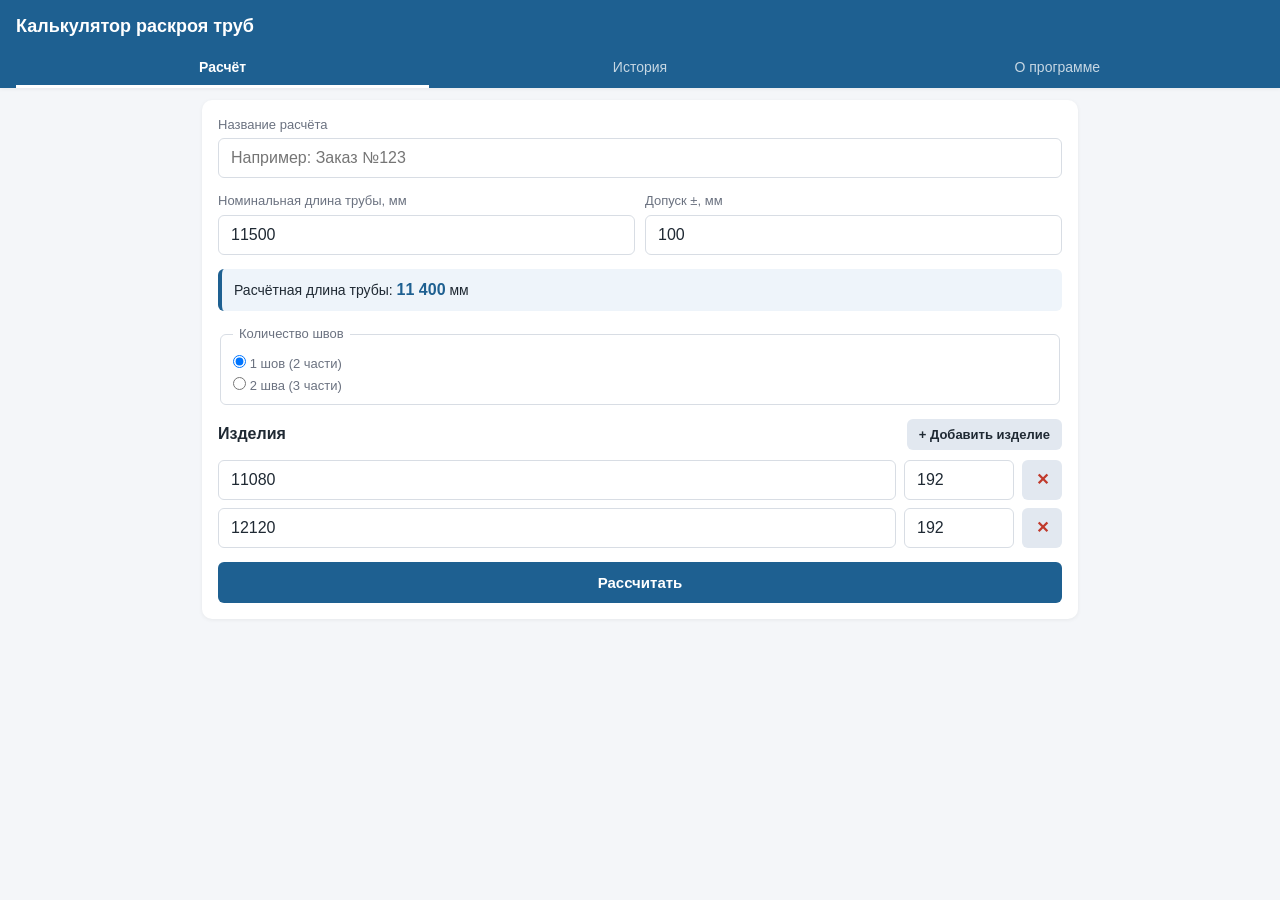
==== raskroy.html @ 2588b7e3 "feat: standalone single-file build (raskroy.html) Однофайловая версия со встроенным CSS и JS. Открыв" ====
<!DOCTYPE html>
<html lang="ru">
<head>
<meta charset="UTF-8">
<meta name="viewport" content="width=device-width, initial-scale=1, viewport-fit=cover">
<meta name="theme-color" content="#1e6091">
<meta name="apple-mobile-web-app-capable" content="yes">
<meta name="apple-mobile-web-app-status-bar-style" content="black-translucent">
<meta name="apple-mobile-web-app-title" content="Раскрой труб">
<meta name="mobile-web-app-capable" content="yes">
<title>Калькулятор раскроя труб</title>
<style>
:root {
  --bg: #f4f6f9;
  --card: #ffffff;
  --text: #1f2933;
  --muted: #6b7280;
  --primary: #1e6091;
  --primary-hover: #174c73;
  --danger: #c0392b;
  --danger-hover: #962d22;
  --secondary: #e2e8f0;
  --secondary-hover: #cbd5e0;
  --border: #d8dde4;
  --shadow: 0 1px 4px rgba(0,0,0,.06);
  --main-color: #2e7d32;
  --add1-color: #1976d2;
  --add2-color: #ef6c00;
  --waste-color: #b0b0b0;
  --product-palette: #2e7d32, #1976d2, #ef6c00, #6a1b9a, #c2185b, #00838f, #5d4037, #455a64, #afb42b, #d84315;
}

* { box-sizing: border-box; }
html, body { margin: 0; padding: 0; }
body {
  font-family: -apple-system, BlinkMacSystemFont, "Segoe UI", Roboto, "Helvetica Neue", Arial, sans-serif;
  background: var(--bg);
  color: var(--text);
  line-height: 1.4;
  font-size: 16px;
  padding-bottom: 32px;
}

.app-header {
  background: var(--primary);
  color: #fff;
  padding: 14px 16px 0;
  position: sticky;
  top: 0;
  z-index: 10;
  box-shadow: var(--shadow);
}
.app-header h1 {
  margin: 0 0 10px;
  font-size: 18px;
  font-weight: 600;
}
.tabs {
  display: flex;
  gap: 4px;
}
.tab-btn {
  flex: 1;
  background: transparent;
  border: none;
  color: rgba(255,255,255,.75);
  padding: 10px 6px;
  font-size: 14px;
  cursor: pointer;
  border-bottom: 3px solid transparent;
  transition: color .15s, border-color .15s;
}
.tab-btn.active {
  color: #fff;
  border-bottom-color: #fff;
  font-weight: 600;
}

main {
  max-width: 900px;
  margin: 0 auto;
  padding: 12px;
}

.tab-content { display: none; }
.tab-content.active { display: block; }

.card {
  background: var(--card);
  border-radius: 10px;
  padding: 16px;
  box-shadow: var(--shadow);
  margin-bottom: 12px;
}

.field {
  margin-bottom: 14px;
  display: block;
}
.field label, .field legend {
  display: block;
  font-size: 13px;
  color: var(--muted);
  margin-bottom: 4px;
  padding: 0;
}
.field input[type="text"],
.field input[type="number"] {
  width: 100%;
  padding: 10px 12px;
  border: 1px solid var(--border);
  border-radius: 6px;
  font-size: 16px;
  background: #fff;
  color: var(--text);
  -webkit-appearance: none;
  appearance: none;
}
.field input:focus {
  outline: none;
  border-color: var(--primary);
  box-shadow: 0 0 0 2px rgba(30,96,145,.18);
}

.row.two-col {
  display: grid;
  grid-template-columns: 1fr 1fr;
  gap: 10px;
}

.calc-length-info {
  background: #eef4fa;
  border-left: 4px solid var(--primary);
  padding: 10px 12px;
  border-radius: 6px;
  margin-bottom: 14px;
  font-size: 14px;
}
.calc-length-info strong { font-size: 16px; color: var(--primary); }

fieldset.field {
  border: 1px solid var(--border);
  border-radius: 6px;
  padding: 8px 12px 4px;
}
fieldset.field legend { padding: 0 6px; }
.radio {
  display: inline-flex;
  align-items: center;
  gap: 6px;
  margin-right: 14px;
  cursor: pointer;
  font-size: 14px;
}
.radio input { margin: 0; }

.section-header {
  display: flex;
  justify-content: space-between;
  align-items: center;
  gap: 8px;
  margin-bottom: 10px;
}
.section-header h2 {
  margin: 0;
  font-size: 16px;
}

.products-list {
  display: flex;
  flex-direction: column;
  gap: 8px;
}
.product-row {
  display: grid;
  grid-template-columns: 1fr 110px 40px;
  gap: 8px;
  align-items: center;
}
.product-row input {
  width: 100%;
  padding: 8px 10px;
  border: 1px solid var(--border);
  border-radius: 6px;
  font-size: 15px;
}
.product-row .remove-btn {
  width: 40px;
  height: 40px;
  border-radius: 6px;
  background: var(--secondary);
  border: none;
  cursor: pointer;
  font-size: 16px;
  color: var(--danger);
  font-weight: 700;
}
.product-row .remove-btn:hover { background: var(--secondary-hover); }
.product-row[data-color] .color-indicator {
  width: 4px;
  height: 100%;
  border-radius: 2px;
}

.btn-primary, .btn-secondary, .btn-danger {
  cursor: pointer;
  font-size: 15px;
  font-weight: 600;
  padding: 12px 16px;
  border-radius: 6px;
  border: none;
  transition: background .15s;
}
.btn-primary {
  background: var(--primary);
  color: #fff;
  width: 100%;
}
.btn-primary:hover { background: var(--primary-hover); }
.btn-primary:disabled { background: var(--muted); cursor: not-allowed; }
.btn-secondary {
  background: var(--secondary);
  color: var(--text);
  padding: 8px 12px;
  font-size: 13px;
}
.btn-secondary:hover { background: var(--secondary-hover); }
.btn-danger {
  background: var(--danger);
  color: #fff;
  padding: 8px 12px;
  font-size: 13px;
}
.btn-danger:hover { background: var(--danger-hover); }

.progress {
  margin: 12px 0;
  padding: 14px;
  background: var(--card);
  border-radius: 10px;
  box-shadow: var(--shadow);
}
.progress-bar {
  width: 100%;
  height: 6px;
  background: var(--secondary);
  border-radius: 3px;
  overflow: hidden;
  margin-bottom: 6px;
}
.progress-fill {
  height: 100%;
  width: 0;
  background: var(--primary);
  transition: width .2s;
  animation: progress-indeterminate 1.4s ease-in-out infinite;
}
@keyframes progress-indeterminate {
  0%   { margin-left: -25%; width: 25%; }
  50%  { margin-left: 50%; width: 30%; }
  100% { margin-left: 100%; width: 20%; }
}
.progress-text {
  font-size: 13px;
  color: var(--muted);
}

.hidden { display: none !important; }

.result h2 { margin-top: 0; font-size: 17px; }
.result h3 { margin: 14px 0 6px; font-size: 15px; }

.summary-grid {
  display: grid;
  grid-template-columns: repeat(auto-fit, minmax(150px, 1fr));
  gap: 8px;
  margin-bottom: 12px;
}
.summary-item {
  background: #f8fafc;
  border: 1px solid var(--border);
  border-radius: 6px;
  padding: 10px 12px;
}
.summary-item .label { font-size: 12px; color: var(--muted); }
.summary-item .value { font-size: 18px; font-weight: 600; margin-top: 2px; }

.product-summary {
  background: #f8fafc;
  border-left: 4px solid var(--primary);
  padding: 8px 12px;
  border-radius: 4px;
  margin-bottom: 6px;
  font-size: 14px;
}
.product-summary .ps-title { font-weight: 600; }
.product-summary.error {
  border-left-color: var(--danger);
  background: #fdecec;
  color: var(--danger);
}

.patterns-table {
  width: 100%;
  border-collapse: collapse;
  margin-top: 6px;
}
.patterns-table th,
.patterns-table td {
  padding: 6px 8px;
  font-size: 13px;
  border-bottom: 1px solid var(--border);
  text-align: left;
  vertical-align: top;
}
.patterns-table th {
  background: #eef4fa;
  font-weight: 600;
  color: var(--primary);
}
.patterns-table tfoot td {
  font-weight: 600;
  background: #f4f6f9;
}

.pattern-visual {
  width: 100%;
  margin-top: 4px;
  border: 1px solid var(--border);
  border-radius: 4px;
  overflow: hidden;
  background: #fff;
}
.pattern-visual .bar {
  display: flex;
  width: 100%;
  height: 28px;
}
.pattern-visual .seg {
  height: 100%;
  display: flex;
  align-items: center;
  justify-content: center;
  font-size: 11px;
  color: #fff;
  text-shadow: 0 1px 1px rgba(0,0,0,.4);
  overflow: hidden;
  white-space: nowrap;
  border-right: 1px dashed rgba(255,255,255,.55);
  box-sizing: border-box;
}
.pattern-visual .seg:last-child { border-right: none; }
.pattern-visual .seg.waste {
  background: var(--waste-color);
  color: #333;
  text-shadow: none;
}
.pattern-visual .legend {
  display: flex;
  flex-wrap: wrap;
  gap: 8px 12px;
  padding: 6px 8px;
  font-size: 12px;
  color: var(--muted);
}
.pattern-visual .legend-item {
  display: inline-flex;
  align-items: center;
  gap: 4px;
}
.pattern-visual .legend-item .sw {
  width: 12px; height: 12px; border-radius: 2px; display: inline-block;
}

.save-btn-row {
  margin-top: 14px;
  display: flex;
  gap: 8px;
}

.history-list {
  display: flex;
  flex-direction: column;
  gap: 8px;
}
.history-item {
  border: 1px solid var(--border);
  border-radius: 6px;
  padding: 10px 12px;
  display: flex;
  flex-direction: column;
  gap: 4px;
  cursor: pointer;
  background: #f8fafc;
  transition: background .15s;
}
.history-item:hover { background: #eef4fa; }
.history-item .hi-row {
  display: flex;
  justify-content: space-between;
  align-items: center;
  gap: 8px;
}
.history-item .hi-name { font-weight: 600; font-size: 14px; }
.history-item .hi-date { font-size: 12px; color: var(--muted); }
.history-item .hi-summary { font-size: 13px; color: var(--text); }
.history-item .hi-delete {
  background: transparent;
  border: 1px solid var(--danger);
  color: var(--danger);
  border-radius: 4px;
  padding: 3px 8px;
  font-size: 12px;
  cursor: pointer;
}
.history-item .hi-delete:hover { background: var(--danger); color: #fff; }
.history-list .empty {
  text-align: center;
  color: var(--muted);
  padding: 20px;
  font-size: 14px;
}

.error-msg {
  background: #fdecec;
  color: var(--danger);
  border: 1px solid #f5b9b9;
  padding: 10px 12px;
  border-radius: 6px;
  margin-bottom: 10px;
  font-size: 14px;
}

.muted { color: var(--muted); font-size: 13px; }

@media (max-width: 480px) {
  .row.two-col { grid-template-columns: 1fr; }
  .product-row { grid-template-columns: 1fr 90px 36px; }
  .app-header h1 { font-size: 16px; }
}

</style>
</head>
<body>
<header class="app-header">
  <h1>Калькулятор раскроя труб</h1>
  <nav class="tabs">
    <button class="tab-btn active" data-tab="calc">Расчёт</button>
    <button class="tab-btn" data-tab="history">История</button>
    <button class="tab-btn" data-tab="about">О программе</button>
  </nav>
</header>

<main>
  <!-- ============ TAB: CALC ============ -->
  <section id="tab-calc" class="tab-content active">
    <form id="calc-form" class="card">
      <div class="field">
        <label for="calc-name">Название расчёта</label>
        <input type="text" id="calc-name" placeholder="Например: Заказ №123" autocomplete="off">
      </div>

      <div class="row two-col">
        <div class="field">
          <label for="l-nom">Номинальная длина трубы, мм</label>
          <input type="number" id="l-nom" value="11500" min="1" step="1" required>
        </div>
        <div class="field">
          <label for="delta">Допуск ±, мм</label>
          <input type="number" id="delta" value="100" min="0" step="1" required>
        </div>
      </div>

      <div class="calc-length-info">
        Расчётная длина трубы: <strong id="l-calc-display">11400</strong> мм
      </div>

      <fieldset class="field">
        <legend>Количество швов</legend>
        <label class="radio">
          <input type="radio" name="seams" value="1" checked>
          <span>1 шов (2 части)</span>
        </label>
        <label class="radio">
          <input type="radio" name="seams" value="2">
          <span>2 шва (3 части)</span>
        </label>
      </fieldset>

      <div class="field">
        <div class="section-header">
          <h2>Изделия</h2>
          <button type="button" id="add-product" class="btn-secondary">+ Добавить изделие</button>
        </div>
        <div id="products-list" class="products-list"></div>
      </div>

      <button type="submit" id="calc-btn" class="btn-primary">Рассчитать</button>
    </form>

    <div id="progress" class="progress hidden">
      <div class="progress-bar"><div class="progress-fill"></div></div>
      <div class="progress-text">Идёт расчёт…</div>
    </div>

    <div id="result" class="result hidden"></div>
  </section>

  <!-- ============ TAB: HISTORY ============ -->
  <section id="tab-history" class="tab-content">
    <div class="card">
      <div class="section-header">
        <h2>История расчётов</h2>
        <button type="button" id="clear-history" class="btn-danger">Очистить всю историю</button>
      </div>
      <div id="history-list" class="history-list"></div>
    </div>
  </section>

  <!-- ============ TAB: ABOUT ============ -->
  <section id="tab-about" class="tab-content">
    <div class="card">
      <h2>О программе</h2>
      <p>Калькулятор раскроя труб для сварных изделий. Полностью офлайн-приложение (PWA).</p>
      <ul>
        <li>Все размеры — миллиметры.</li>
        <li>Расчёт ведётся по минимальной длине трубы: L_calc = L_nom − Δ.</li>
        <li>Основная часть ≤ 9500 мм. Привариваемые отрезки ≥ 1000 мм и ≤ 40% от длины основной части, ≤ 9500 мм.</li>
        <li>Выбирается разбиение с максимальной основной частью; при равенстве — с минимальной суммой дополнительных.</li>
        <li>Минимизируется количество труб (приоритет), затем общий отход.</li>
        <li>Алгоритм раскроя: жадный FFD по убыванию длин с группировкой повторяющихся паттернов. Для небольших задач выполняется уточняющий локальный поиск.</li>
        <li>Данные сохраняются в localStorage. Можно установить на домашний экран как PWA.</li>
      </ul>
      <p class="muted">Версия 1.0</p>
    </div>
  </section>
</main>

<script>
'use strict';

/* =========================================================
 * Калькулятор раскроя труб для сварных изделий
 * Полностью офлайн ES6 (без внешних библиотек).
 * ========================================================= */

// ----- DOM helpers -----
const $  = (sel, root = document) => root.querySelector(sel);
const $$ = (sel, root = document) => Array.from(root.querySelectorAll(sel));
const fmtNum = (n) => Math.round(n).toLocaleString('ru-RU');
const fmtPct = (n, d = 2) => (n * 100).toFixed(d) + '%';
function escapeHTML(s) {
  return String(s).replace(/[&<>"']/g, c => ({
    '&': '&amp;', '<': '&lt;', '>': '&gt;', '"': '&quot;', "'": '&#39;'
  }[c]));
}

// ----- Constants -----
const MAX_SEG_HARD = 9500;
const MIN_SEG_ADD = 1000;
const MAX_ADD_RATIO = 0.4;
const HISTORY_KEY = 'pipe-cutter:history';
const INPUT_KEY = 'pipe-cutter:lastInput';
const MAX_HISTORY = 200;

// Цвет = функция от (productIdx, role).
// Основная часть — насыщенный «product-цвет», доп.1 — контрастный к нему,
// доп.2 — третий оттенок. Для большего числа изделий — генератор по HSL.
const PRODUCT_PALETTES = [
  { main: '#2e7d32', add1: '#1976d2', add2: '#42a5f5' }, // 1: зелёный + синий
  { main: '#ef6c00', add1: '#fbc02d', add2: '#ffd54f' }, // 2: оранжевый + жёлтый
  { main: '#6a1b9a', add1: '#c2185b', add2: '#ec407a' }, // 3: фиолетовый + розовый
  { main: '#00838f', add1: '#26a69a', add2: '#80cbc4' }, // 4: бирюзовый + мятный
  { main: '#5d4037', add1: '#a1887f', add2: '#bcaaa4' }, // 5: коричневый + бежевый
  { main: '#455a64', add1: '#78909c', add2: '#b0bec5' }, // 6: серый + сталь
  { main: '#827717', add1: '#9e9d24', add2: '#cddc39' }, // 7: оливковый + лайм
  { main: '#d84315', add1: '#ff7043', add2: '#ffab91' }  // 8: терракот + лосось
];
function colorFor(productIdx, role) {
  if (productIdx < PRODUCT_PALETTES.length) {
    const p = PRODUCT_PALETTES[productIdx];
    return p[role] || p.main;
  }
  // Фоллбэк: генерируем по HSL
  const hue = (productIdx * 47) % 360;
  const sat = role === 'main' ? 55 : 65;
  const lit = role === 'main' ? 38 : role === 'add1' ? 50 : 62;
  return `hsl(${hue}, ${sat}%, ${lit}%)`;
}
const WASTE_COLOR = '#b0b0b0';
const ROLE_LABEL = { main: 'осн.', add1: 'доп.1', add2: 'доп.2' };

const DEFAULT_INPUT = {
  name: '',
  lNom: 11500,
  delta: 100,
  seams: 1,
  products: [
    { length: 11080, count: 192 },
    { length: 12120, count: 192 }
  ]
};

// ----- App state -----
const state = {
  result: null
};

// =========================================================
// ALGORITHM
// =========================================================

/**
 * Для одного изделия L_i подбирает разбиение по правилу:
 *   - максимум L_main;
 *   - при равенстве — минимум суммы доп. длин (для 2 швов — отдельная развязка).
 * Возвращает { main, adds: [add1] | [add1, add2] } либо null.
 */
function findBestPartition(L_i, seams, L_calc) {
  const maxSeg = Math.min(MAX_SEG_HARD, L_calc);
  if (L_i <= 0) return null;

  if (seams === 1) {
    const lowMain = Math.max(MIN_SEG_ADD, Math.ceil(L_i / (1 + MAX_ADD_RATIO)));
    const highMain = Math.min(maxSeg, L_i - MIN_SEG_ADD);
    for (let main = highMain; main >= lowMain; main--) {
      const add = L_i - main;
      if (add < MIN_SEG_ADD) continue;
      if (add > maxSeg) continue;
      if (add > MAX_ADD_RATIO * main + 1e-9) continue;
      return { main, adds: [add] };
    }
    return null;
  }

  if (seams === 2) {
    const lowMain = Math.max(MIN_SEG_ADD, Math.ceil(L_i / (1 + 2 * MAX_ADD_RATIO)));
    const highMain = Math.min(maxSeg, L_i - 2 * MIN_SEG_ADD);
    for (let main = highMain; main >= lowMain; main--) {
      const sumAdds = L_i - main;
      const maxAdd = Math.min(Math.floor(MAX_ADD_RATIO * main), maxSeg);
      const lowAdd1 = Math.max(MIN_SEG_ADD, sumAdds - maxAdd);
      const highAdd1 = Math.min(maxAdd, sumAdds - MIN_SEG_ADD);
      if (lowAdd1 > highAdd1) continue;
      // балансируем add1 ≈ sumAdds / 2, оставаясь в допустимом диапазоне
      const ideal = Math.floor(sumAdds / 2);
      const add1 = Math.max(lowAdd1, Math.min(highAdd1, ideal));
      const add2 = sumAdds - add1;
      if (add1 < MIN_SEG_ADD || add1 > maxAdd) continue;
      if (add2 < MIN_SEG_ADD || add2 > maxAdd) continue;
      return { main, adds: [add1, add2] };
    }
    return null;
  }

  return null;
}

/**
 * Формирует список типоразмеров. Каждый тип однозначно соответствует
 * (productIdx, role) — это даёт ясную атрибуцию в плане раскроя.
 * Если несколько (изделие, роль) имеют одинаковую длину, они остаются
 * отдельными типами — это допустимо по спецификации.
 */
function buildTypeList(products, partitions) {
  const types = [];
  products.forEach((p, idx) => {
    const part = partitions[idx];
    if (!part) return;
    types.push({ length: part.main, count: p.count, productIdx: idx, role: 'main' });
    part.adds.forEach((a, i) => {
      types.push({ length: a, count: p.count, productIdx: idx, role: 'add' + (i + 1) });
    });
  });
  // FFD требует сортировки по убыванию длины. Тай-брейк — productIdx, чтобы
  // одинаковые длины разных изделий обрабатывались устойчиво.
  return types.sort((a, b) => b.length - a.length || a.productIdx - b.productIdx);
}

/**
 * Решает задачу раскроя жадным FFD по убыванию длин.
 * Пакеты идентичных длин обрабатываются батчем — это ускоряет работу
 * при больших count, но даёт тот же результат, что и поштучный FFD.
 *
 * Возвращает { patterns, totalPipes, totalWaste, algorithm }.
 */
function solveCuttingFFD(typeList, L_calc) {
  // Список «открытых» труб: { used, contents: Map<typeIdx, count> }
  const pipes = [];
  // Индекс по «оставшейся вместимости» (без структуры — наивный поиск).
  // Для удобства мы группируем одинаковые отрезки.

  const types = typeList.map((t, idx) => ({ length: t.length, count: t.count, idx }));

  for (const t of types) {
    let remaining = t.count;
    if (remaining <= 0) continue;

    // 1) Раскидываем по уже открытым трубам, пока туда вмещается.
    for (const pipe of pipes) {
      if (remaining <= 0) break;
      const free = L_calc - pipe.used;
      if (free < t.length) continue;
      const canFit = Math.floor(free / t.length);
      const place = Math.min(canFit, remaining);
      if (place > 0) {
        pipe.used += place * t.length;
        pipe.contents.set(t.idx, (pipe.contents.get(t.idx) || 0) + place);
        remaining -= place;
      }
    }

    // 2) Оставшиеся пускаем в новые трубы; пока длина одного отрезка ≤ L_calc,
    //    в одну трубу помещается floor(L_calc / t.length) одинаковых отрезков.
    if (remaining > 0) {
      if (t.length > L_calc) {
        // Не должно случиться при корректных partitions.
        throw new Error(`Отрезок ${t.length} мм не помещается в трубу ${L_calc} мм`);
      }
      const perPipe = Math.floor(L_calc / t.length);
      while (remaining > 0) {
        const place = Math.min(perPipe, remaining);
        const pipe = { used: place * t.length, contents: new Map([[t.idx, place]]) };
        pipes.push(pipe);
        remaining -= place;
      }
    }
  }

  return aggregatePatterns(pipes, typeList, L_calc, 'ffd');
}

/**
 * Группирует трубы с одинаковым составом (мультимножеством typeIdx)
 * в одну строку плана раскроя.
 */
function aggregatePatterns(pipes, typeList, L_calc, algorithm) {
  const map = new Map();
  for (const pipe of pipes) {
    // Каноничный ключ — отсортированный список typeIdx с количествами
    const entries = Array.from(pipe.contents.entries()).sort((a, b) => a[0] - b[0]);
    const key = entries.map(([k, v]) => k + ':' + v).join('|');
    if (!map.has(key)) {
      const composition = {};
      for (const [k, v] of entries) composition[k] = v;
      const usedLen = entries.reduce((s, [k, v]) => s + typeList[k].length * v, 0);
      map.set(key, {
        composition,
        used: usedLen,
        waste: L_calc - usedLen,
        count: 0
      });
    }
    map.get(key).count += 1;
  }
  const patterns = Array.from(map.values());
  // Сортируем: чаще используемые сверху, при равенстве — меньший отход
  patterns.sort((a, b) => {
    if (b.count !== a.count) return b.count - a.count;
    return a.waste - b.waste;
  });
  const totalPipes = pipes.length;
  const totalWaste = patterns.reduce((s, p) => s + p.waste * p.count, 0);
  return { patterns, totalPipes, totalWaste, algorithm };
}

/**
 * Подобрать партицию: текущая seams; если не подошло — пробуем альтернативную
 * и формируем подсказку.
 */
function planPartitions(products, seams, L_calc) {
  const partitions = [];
  const problems = [];
  products.forEach((p, idx) => {
    const part = findBestPartition(p.length, seams, L_calc);
    if (!part) {
      const alt = findBestPartition(p.length, seams === 1 ? 2 : 1, L_calc);
      let msg = `Изделие ${idx + 1} (${fmtNum(p.length)} мм): не удалось подобрать разбиение `
              + `для ${seams === 1 ? '1 шва' : '2 швов'} в трубе ${fmtNum(L_calc)} мм.`;
      if (alt) {
        msg += ` Попробуйте ${seams === 1 ? '2 шва' : '1 шов'} — там есть допустимое разбиение.`;
      } else {
        msg += ` Также нет допустимого разбиения для ${seams === 1 ? '2 швов' : '1 шва'}.`;
      }
      problems.push(msg);
    }
    partitions.push(part);
  });
  return { partitions, problems };
}

// =========================================================
// UI: PRODUCTS LIST
// =========================================================

function createProductRow(length = '', count = '') {
  const row = document.createElement('div');
  row.className = 'product-row';
  row.innerHTML = `
    <input type="number" class="p-length" min="1" step="1" placeholder="Длина (мм)" value="${length}" required>
    <input type="number" class="p-count" min="1" step="1" placeholder="Кол-во" value="${count}" required>
    <button type="button" class="remove-btn" title="Удалить">✕</button>
  `;
  row.querySelector('.remove-btn').addEventListener('click', () => {
    if ($$('.product-row').length > 1) {
      row.remove();
    } else {
      row.querySelector('.p-length').value = '';
      row.querySelector('.p-count').value = '';
    }
    saveInputState();
  });
  row.querySelector('.p-length').addEventListener('input', saveInputState);
  row.querySelector('.p-count').addEventListener('input', saveInputState);
  return row;
}

function renderProducts(products) {
  const list = $('#products-list');
  list.innerHTML = '';
  const arr = (products && products.length) ? products : [{ length: '', count: '' }];
  arr.forEach(p => list.appendChild(createProductRow(p.length, p.count)));
}

// =========================================================
// UI: FORM I/O
// =========================================================

function readForm() {
  return {
    name: $('#calc-name').value.trim(),
    lNom: parseInt($('#l-nom').value, 10) || 0,
    delta: parseInt($('#delta').value, 10) || 0,
    seams: parseInt(($('input[name="seams"]:checked') || {}).value, 10) || 1,
    products: $$('.product-row').map(row => ({
      length: parseInt(row.querySelector('.p-length').value, 10) || 0,
      count: parseInt(row.querySelector('.p-count').value, 10) || 0
    }))
  };
}

function applyForm(input) {
  $('#calc-name').value = input.name || '';
  $('#l-nom').value = input.lNom;
  $('#delta').value = input.delta;
  $$('input[name="seams"]').forEach(r => r.checked = parseInt(r.value, 10) === input.seams);
  renderProducts(input.products);
  updateLCalcDisplay();
}

function saveInputState() {
  try {
    localStorage.setItem(INPUT_KEY, JSON.stringify(readForm()));
  } catch (e) { /* quota etc. */ }
}

function loadInputState() {
  try {
    const data = JSON.parse(localStorage.getItem(INPUT_KEY) || 'null');
    if (data && typeof data === 'object') return Object.assign({}, DEFAULT_INPUT, data);
  } catch (e) {}
  return DEFAULT_INPUT;
}

function updateLCalcDisplay() {
  const lNom = parseInt($('#l-nom').value, 10) || 0;
  const delta = parseInt($('#delta').value, 10) || 0;
  $('#l-calc-display').textContent = fmtNum(lNom - delta);
}

// =========================================================
// CALCULATION
// =========================================================

function validateInput(input) {
  const errors = [];
  if (input.lNom <= 0) errors.push('Номинальная длина трубы должна быть положительной.');
  if (input.delta < 0) errors.push('Допуск не может быть отрицательным.');
  const lCalc = input.lNom - input.delta;
  if (lCalc <= 0) errors.push(`L_calc = ${lCalc} мм ≤ 0. Проверьте параметры.`);
  if (lCalc < MIN_SEG_ADD) errors.push(`L_calc = ${lCalc} мм меньше минимального отрезка (${MIN_SEG_ADD} мм).`);
  if (!input.products.length) errors.push('Добавьте хотя бы одно изделие.');
  input.products.forEach((p, i) => {
    if (p.length <= 0) errors.push(`Изделие ${i + 1}: длина должна быть положительной.`);
    if (p.count <= 0) errors.push(`Изделие ${i + 1}: количество должно быть положительным.`);
  });
  return { errors, lCalc };
}

async function performCalc() {
  const input = readForm();
  saveInputState();

  const { errors, lCalc } = validateInput(input);
  if (errors.length) {
    showResultError(errors);
    return;
  }

  showProgress(true, 'Подбираем разбиения изделий…');
  await sleep(20);

  const { partitions, problems } = planPartitions(input.products, input.seams, lCalc);
  if (problems.length) {
    showResultError(problems);
    showProgress(false);
    return;
  }

  showProgress(true, 'Считаем план раскроя…');
  await sleep(20);

  const typeList = buildTypeList(input.products, partitions);
  let cutResult;
  try {
    cutResult = solveCuttingFFD(typeList, lCalc);
  } catch (e) {
    showResultError([e.message || String(e)]);
    showProgress(false);
    return;
  }

  showProgress(false);
  renderResult(input, lCalc, partitions, typeList, cutResult);
}

function sleep(ms) { return new Promise(r => setTimeout(r, ms)); }

// =========================================================
// RESULT RENDERING
// =========================================================

function showProgress(show, text = 'Идёт расчёт…') {
  const el = $('#progress');
  el.classList.toggle('hidden', !show);
  if (show) el.querySelector('.progress-text').textContent = text;
  $('#calc-btn').disabled = show;
}

function showResultError(errors) {
  const result = $('#result');
  result.classList.remove('hidden');
  result.innerHTML = `
    <div class="card">
      <div class="error-msg">
        <strong>Не удалось завершить расчёт:</strong>
        <ul>${errors.map(e => `<li>${escapeHTML(e)}</li>`).join('')}</ul>
      </div>
    </div>
  `;
  result.scrollIntoView({ behavior: 'smooth', block: 'start' });
}

function describeType(t) {
  return `${ROLE_LABEL[t.role] || t.role} (изд. ${t.productIdx + 1})`;
}

function typeColor(t) {
  return colorFor(t.productIdx, t.role);
}

function getProductColor(productIdx) {
  return colorFor(productIdx, 'main');
}

function renderResult(input, lCalc, partitions, typeList, cutResult) {
  state.result = { input, lCalc, partitions, typeList, cutResult };

  const totalNominal = cutResult.totalPipes * input.lNom;
  const wastePct = totalNominal > 0 ? cutResult.totalWaste / totalNominal : 0;

  const summaryHTML = `
    <div class="card">
      <h2>Итоги расчёта${input.name ? ' — ' + escapeHTML(input.name) : ''}</h2>
      <div class="summary-grid">
        <div class="summary-item">
          <div class="label">Использовано труб</div>
          <div class="value">${fmtNum(cutResult.totalPipes)}</div>
        </div>
        <div class="summary-item">
          <div class="label">Общий отход</div>
          <div class="value">${fmtNum(cutResult.totalWaste)} мм</div>
        </div>
        <div class="summary-item">
          <div class="label">% отхода от L_nom</div>
          <div class="value">${fmtPct(wastePct)}</div>
        </div>
        <div class="summary-item">
          <div class="label">Расчётная длина трубы</div>
          <div class="value">${fmtNum(lCalc)} мм</div>
        </div>
      </div>
      <p class="muted">Алгоритм раскроя: First-Fit Decreasing (приближённое решение для cutting-stock).</p>
    </div>
  `;

  const productsHTML = `
    <div class="card">
      <h2>Разбиение по изделиям</h2>
      ${input.products.map((p, idx) => {
        const part = partitions[idx];
        const addsStr = part.adds.map((a, i) => {
          const pct = (a / part.main * 100).toFixed(1);
          return `доп.${i + 1} ${fmtNum(a)} мм (${pct}% от осн.)`;
        }).join(', ');
        return `
          <div class="product-summary">
            <div class="ps-title">
              <span class="sw" style="display:inline-block;width:10px;height:10px;border-radius:2px;background:${getProductColor(idx)};margin-right:6px;"></span>
              Изделие ${idx + 1} (${fmtNum(p.length)} мм × ${fmtNum(p.count)})
            </div>
            <div>основная ${fmtNum(part.main)} мм, ${addsStr}</div>
          </div>
        `;
      }).join('')}
    </div>
  `;

  const patternsHTML = renderPatternsTable(input, lCalc, partitions, typeList, cutResult);

  const saveHTML = `
    <div class="card">
      <button id="save-history" class="btn-primary">Сохранить в историю</button>
    </div>
  `;

  const result = $('#result');
  result.classList.remove('hidden');
  result.innerHTML = summaryHTML + productsHTML + patternsHTML + saveHTML;
  $('#save-history').addEventListener('click', saveToHistory);
  result.scrollIntoView({ behavior: 'smooth', block: 'start' });
}

function renderPatternsTable(input, lCalc, partitions, typeList, cutResult) {
  const rows = cutResult.patterns.map((p, idx) => {
    const compEntries = Object.entries(p.composition); // [typeIdxStr, cnt]
    const compString = compEntries.map(([ti, cnt]) => {
      const t = typeList[parseInt(ti, 10)];
      return `${describeType(t)} ×${cnt} (${fmtNum(t.length)} мм)`;
    }).join('; ');
    const visual = renderPatternVisual(p, typeList, lCalc);
    return `
      <tr>
        <td>${idx + 1}</td>
        <td>
          <div>${compString}</div>
          ${visual}
        </td>
        <td>${fmtNum(p.count)}</td>
        <td>${fmtNum(p.waste)} мм</td>
        <td>${fmtNum(p.waste * p.count)} мм</td>
      </tr>
    `;
  }).join('');

  return `
    <div class="card">
      <h2>План раскроя труб</h2>
      <table class="patterns-table">
        <thead>
          <tr>
            <th>#</th>
            <th>Состав и схема раскроя</th>
            <th>Труб, шт</th>
            <th>Отход / труба</th>
            <th>Сум. отход</th>
          </tr>
        </thead>
        <tbody>${rows}</tbody>
        <tfoot>
          <tr>
            <td colspan="2">Итого</td>
            <td>${fmtNum(cutResult.totalPipes)}</td>
            <td>—</td>
            <td>${fmtNum(cutResult.totalWaste)} мм</td>
          </tr>
        </tfoot>
      </table>
    </div>
  `;
}

function renderPatternVisual(pattern, typeList, lCalc) {
  // Собираем сегменты в порядке убывания длины
  const segs = [];
  for (const [tiStr, cnt] of Object.entries(pattern.composition)) {
    const ti = parseInt(tiStr, 10);
    const t = typeList[ti];
    for (let i = 0; i < cnt; i++) {
      segs.push({
        length: t.length,
        color: typeColor(t),
        label: `${fmtNum(t.length)}`,
        tip: `${describeType(t)} ${fmtNum(t.length)} мм`
      });
    }
  }
  segs.sort((a, b) => b.length - a.length);
  if (pattern.waste > 0) {
    segs.push({
      length: pattern.waste,
      color: WASTE_COLOR,
      label: 'отход ' + fmtNum(pattern.waste),
      tip: 'Отход ' + fmtNum(pattern.waste) + ' мм',
      isWaste: true
    });
  }

  const total = lCalc;
  const barHTML = segs.map(s => {
    const pct = (s.length / total * 100);
    const cls = s.isWaste ? 'seg waste' : 'seg';
    const showLabel = pct >= 6;
    return `<div class="${cls}" style="width:${pct.toFixed(3)}%;background:${s.color}" title="${escapeHTML(s.tip)}">${showLabel ? escapeHTML(s.label) : ''}</div>`;
  }).join('');

  // Легенда (уникальные типы + отход)
  const legendMap = new Map();
  for (const [tiStr] of Object.entries(pattern.composition)) {
    const ti = parseInt(tiStr, 10);
    const t = typeList[ti];
    legendMap.set(ti, { color: typeColor(t), label: `${describeType(t)} — ${fmtNum(t.length)} мм` });
  }
  const legendItems = Array.from(legendMap.values());
  if (pattern.waste > 0) legendItems.push({ color: WASTE_COLOR, label: `отход — ${fmtNum(pattern.waste)} мм` });
  const legendHTML = legendItems.map(l =>
    `<span class="legend-item"><span class="sw" style="background:${l.color}"></span>${escapeHTML(l.label)}</span>`
  ).join('');

  return `
    <div class="pattern-visual">
      <div class="bar">${barHTML}</div>
      <div class="legend">${legendHTML}</div>
    </div>
  `;
}

// =========================================================
// HISTORY
// =========================================================

function loadHistory() {
  try { return JSON.parse(localStorage.getItem(HISTORY_KEY) || '[]'); }
  catch (e) { return []; }
}
function persistHistory(items) {
  try { localStorage.setItem(HISTORY_KEY, JSON.stringify(items)); }
  catch (e) { /* quota */ }
}

function saveToHistory() {
  if (!state.result) return;
  const items = loadHistory();
  const r = state.result;
  const record = {
    id: Date.now().toString(36) + Math.random().toString(36).slice(2, 8),
    timestamp: new Date().toISOString(),
    name: r.input.name || `Без названия (${new Date().toLocaleString('ru-RU')})`,
    input: r.input,
    lCalc: r.lCalc,
    partitions: r.partitions,
    typeList: r.typeList,
    cutResult: r.cutResult
  };
  items.unshift(record);
  if (items.length > MAX_HISTORY) items.length = MAX_HISTORY;
  persistHistory(items);

  const btn = $('#save-history');
  btn.textContent = '✓ Сохранено';
  btn.disabled = true;
  setTimeout(() => {
    if (btn.isConnected) {
      btn.textContent = 'Сохранить в историю';
      btn.disabled = false;
    }
  }, 1800);
}

function renderHistory() {
  const items = loadHistory();
  const container = $('#history-list');
  container.innerHTML = '';
  if (!items.length) {
    container.innerHTML = '<div class="empty">История пуста. Нажмите «Сохранить в историю» после расчёта.</div>';
    return;
  }
  for (const item of items) {
    const d = new Date(item.timestamp);
    const productsSummary = item.input.products.map(p => `${fmtNum(p.length)}×${fmtNum(p.count)}`).join(', ');
    const div = document.createElement('div');
    div.className = 'history-item';
    div.innerHTML = `
      <div class="hi-row">
        <div class="hi-name">${escapeHTML(item.name)}</div>
        <button type="button" class="hi-delete">Удалить</button>
      </div>
      <div class="hi-date">${escapeHTML(d.toLocaleString('ru-RU'))}</div>
      <div class="hi-summary">Труба ${fmtNum(item.input.lNom)} ±${fmtNum(item.input.delta)} мм, ${item.input.seams === 1 ? '1 шов' : '2 шва'}; изделия: ${escapeHTML(productsSummary)}</div>
      <div class="hi-summary"><strong>Труб: ${fmtNum(item.cutResult.totalPipes)}; отход ${fmtNum(item.cutResult.totalWaste)} мм</strong></div>
    `;
    div.addEventListener('click', (e) => {
      if (e.target.classList.contains('hi-delete')) return;
      loadHistoryItem(item);
    });
    div.querySelector('.hi-delete').addEventListener('click', (e) => {
      e.stopPropagation();
      if (confirm('Удалить эту запись?')) {
        persistHistory(loadHistory().filter(x => x.id !== item.id));
        renderHistory();
      }
    });
    container.appendChild(div);
  }
}

function loadHistoryItem(item) {
  // Открыть вкладку расчёта
  $('.tab-btn[data-tab="calc"]').click();
  applyForm(item.input);
  state.result = {
    input: item.input,
    lCalc: item.lCalc,
    partitions: item.partitions,
    typeList: item.typeList,
    cutResult: item.cutResult
  };
  renderResult(item.input, item.lCalc, item.partitions, item.typeList, item.cutResult);
}

function clearAllHistory() {
  if (confirm('Удалить всю историю расчётов? Действие необратимо.')) {
    persistHistory([]);
    renderHistory();
  }
}

// =========================================================
// TABS
// =========================================================

function initTabs() {
  $$('.tab-btn').forEach(btn => {
    btn.addEventListener('click', () => {
      $$('.tab-btn').forEach(b => b.classList.remove('active'));
      $$('.tab-content').forEach(t => t.classList.remove('active'));
      btn.classList.add('active');
      $('#tab-' + btn.dataset.tab).classList.add('active');
      if (btn.dataset.tab === 'history') renderHistory();
    });
  });
}

// =========================================================
// INIT
// =========================================================

document.addEventListener('DOMContentLoaded', () => {
  initTabs();
  applyForm(loadInputState());

  $('#l-nom').addEventListener('input', () => { updateLCalcDisplay(); saveInputState(); });
  $('#delta').addEventListener('input', () => { updateLCalcDisplay(); saveInputState(); });
  $('#calc-name').addEventListener('input', saveInputState);
  $$('input[name="seams"]').forEach(r => r.addEventListener('change', saveInputState));

  $('#add-product').addEventListener('click', () => {
    $('#products-list').appendChild(createProductRow());
    saveInputState();
  });

  $('#calc-form').addEventListener('submit', (e) => {
    e.preventDefault();
    performCalc();
  });

  $('#clear-history').addEventListener('click', clearAllHistory);
});

// Expose algorithm primitives for unit tests / debugging in console.
window.PipeCutter = {
  findBestPartition,
  buildTypeList,
  solveCuttingFFD,
  planPartitions
};

</script>

</body>
</html>
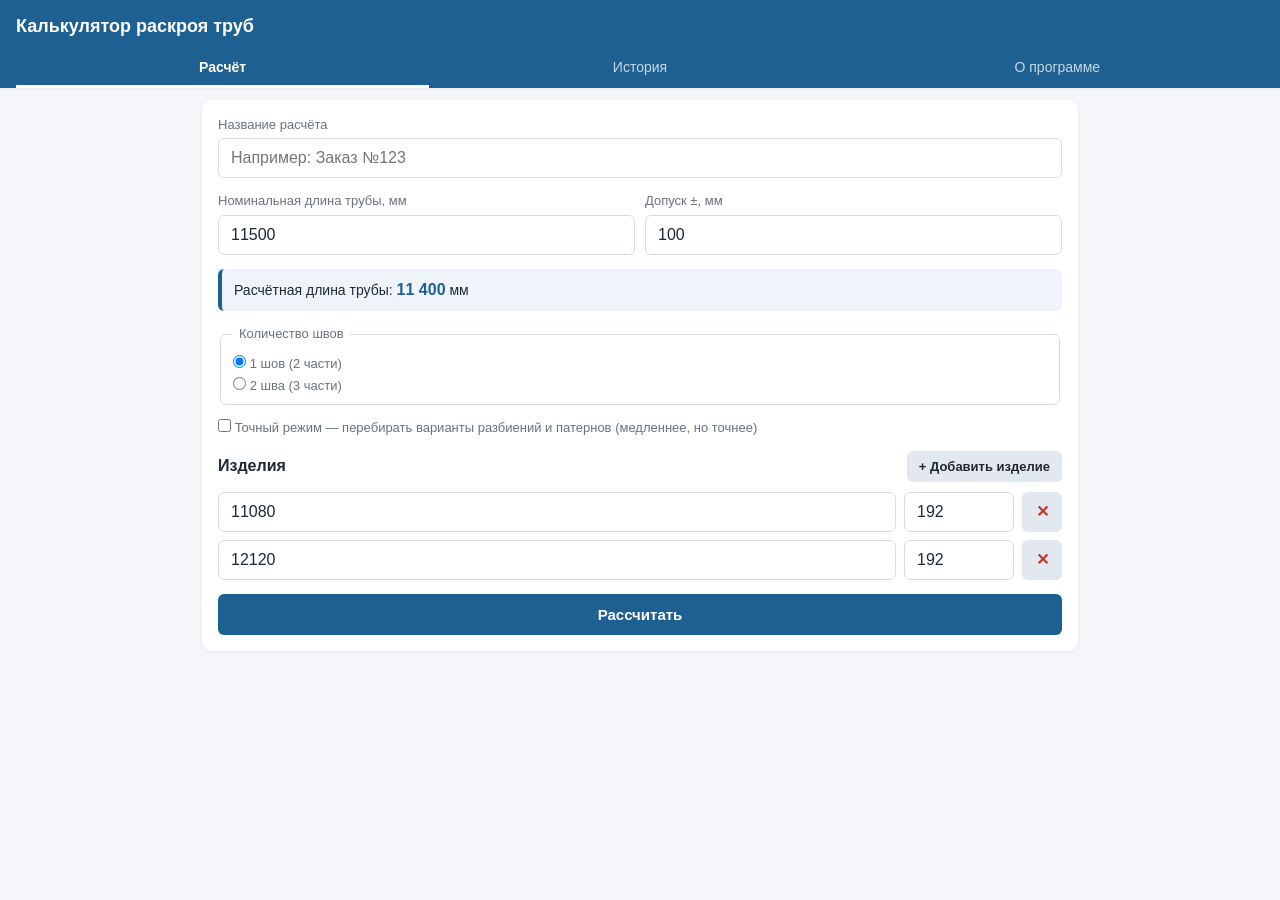
==== commit 823e43cc: "feat: гибкие разбиения + точный режим раскроя - getCandidatePartitions: до K=5 разнообразных партици" ====
--- a/raskroy.html
+++ b/raskroy.html
@@ -154,6 +154,16 @@
 }
 .radio input { margin: 0; }
 
+.checkbox {
+  display: inline-flex;
+  align-items: center;
+  gap: 8px;
+  cursor: pointer;
+  font-size: 14px;
+  color: var(--text);
+}
+.checkbox input { margin: 0; }
+
 .section-header {
   display: flex;
   justify-content: space-between;
@@ -439,6 +449,17 @@
   .app-header h1 { font-size: 16px; }
 }
 
+/* About tab */
+.about h3 {
+  margin-top: 1.2em;
+  margin-bottom: 0.3em;
+  font-size: 1.05em;
+  color: var(--primary);
+}
+.about p { margin: 0.5em 0; }
+.about ul { margin: 0.3em 0 0.5em 1.2em; padding: 0; }
+.about ul li { margin: 0.2em 0; }
+
 </style>
 </head>
 <body>
@@ -488,6 +509,13 @@
       </fieldset>
 
       <div class="field">
+        <label class="checkbox">
+          <input type="checkbox" id="exact-mode">
+          <span>Точный режим — перебирать варианты разбиений и патернов (медленнее, но точнее)</span>
+        </label>
+      </div>
+
+      <div class="field">
         <div class="section-header">
           <h2>Изделия</h2>
           <button type="button" id="add-product" class="btn-secondary">+ Добавить изделие</button>
@@ -519,18 +547,39 @@
 
   <!-- ============ TAB: ABOUT ============ -->
   <section id="tab-about" class="tab-content">
-    <div class="card">
-      <h2>О программе</h2>
-      <p>Калькулятор раскроя труб для сварных изделий. Полностью офлайн-приложение (PWA).</p>
+    <div class="card about">
+      <h2>Калькулятор раскроя труб для сварных изделий</h2>
+      <p>Приложение помогает рассчитать, как с минимальными отходами разрезать трубы на отрезки для изготовления сварных конструкций (например, трубогибочных заготовок).</p>
+
+      <h3>Что задаёт пользователь</h3>
       <ul>
-        <li>Все размеры — миллиметры.</li>
-        <li>Расчёт ведётся по минимальной длине трубы: L_calc = L_nom − Δ.</li>
-        <li>Основная часть ≤ 9500 мм. Привариваемые отрезки ≥ 1000 мм и ≤ 40% от длины основной части, ≤ 9500 мм.</li>
-        <li>Выбирается разбиение с максимальной основной частью; при равенстве — с минимальной суммой дополнительных.</li>
-        <li>Минимизируется количество труб (приоритет), затем общий отход.</li>
-        <li>Алгоритм раскроя: жадный FFD по убыванию длин с группировкой повторяющихся паттернов. Для небольших задач выполняется уточняющий локальный поиск.</li>
-        <li>Данные сохраняются в localStorage. Можно установить на домашний экран как PWA.</li>
+        <li>Длину исходной трубы с допуском (например, 11 500 ± 100 мм).</li>
+        <li>Один или несколько типов готовых изделий — для каждого указывается нужная длина и количество (например, 192 шт по 11 080 мм и 192 шт по 12 120 мм).</li>
+        <li>Количество сварных швов в изделии (1 или 2) — изделие состоит из основной части и одного или двух привариваемых кусков.</li>
       </ul>
+
+      <h3>Производственные ограничения</h3>
+      <ul>
+        <li>Любой отрезок не короче 1 000 мм и не длиннее 9 500 мм.</li>
+        <li>Каждый привариваемый отрезок не больше 40 % от длины основной части.</li>
+        <li>Расчёт ведётся по минимально возможной длине трубы (номинал минус допуск), чтобы гарантировать выполнимость плана при колебаниях.</li>
+      </ul>
+
+      <h3>Что делает приложение</h3>
+      <ul>
+        <li>Для каждого изделия автоматически подбирает оптимальные длины основной и дополнительных частей, соблюдая все ограничения.</li>
+        <li>Решает общую задачу раскроя: как комбинировать эти отрезки на трубах, чтобы израсходовать минимум труб и получить минимум отходов.</li>
+        <li>Показывает наглядную схему раскроя каждой трубы с цветными блоками, линиями реза и размерами в миллиметрах.</li>
+        <li>Общие итоги: количество труб, суммарный отход в мм и в процентах.</li>
+      </ul>
+
+      <h3>Дополнительные возможности</h3>
+      <ul>
+        <li>Можно сохранять расчёты в историю с собственными названиями (например, «Заказ № 152»), просматривать и удалять их.</li>
+        <li>Работает полностью автономно без интернета.</li>
+        <li>Устанавливается на iPhone (через Safari «На экран „Домой“») и на Android как обычное приложение (PWA или APK).</li>
+      </ul>
+
       <p class="muted">Версия 1.0</p>
     </div>
   </section>
@@ -611,14 +660,16 @@
 // =========================================================
 
 /**
- * Для одного изделия L_i подбирает разбиение по правилу:
- *   - максимум L_main;
- *   - при равенстве — минимум суммы доп. длин (для 2 швов — отдельная развязка).
- * Возвращает { main, adds: [add1] | [add1, add2] } либо null.
+ * Возвращает массив допустимых разбиений изделия L_i, отсортированных:
+ *   1) основная часть L_main по убыванию;
+ *   2) при равенстве — сумма Σдоп по возрастанию.
+ * Каждый элемент: { main, adds: [add1] | [add1, add2], sumAdds }.
+ * Параметр K — максимальное число возвращаемых уникальных кандидатов.
  */
-function findBestPartition(L_i, seams, L_calc) {
+function getCandidatePartitions(L_i, seams, L_calc, K = 5) {
+  if (L_i <= 0 || K <= 0) return [];
   const maxSeg = Math.min(MAX_SEG_HARD, L_calc);
-  if (L_i <= 0) return null;
+  const all = [];
 
   if (seams === 1) {
     const lowMain = Math.max(MIN_SEG_ADD, Math.ceil(L_i / (1 + MAX_ADD_RATIO)));
@@ -628,32 +679,78 @@
       if (add < MIN_SEG_ADD) continue;
       if (add > maxSeg) continue;
       if (add > MAX_ADD_RATIO * main + 1e-9) continue;
-      return { main, adds: [add] };
-    }
-    return null;
-  }
-
-  if (seams === 2) {
+      all.push({ main, adds: [add], sumAdds: add });
+    }
+  } else if (seams === 2) {
     const lowMain = Math.max(MIN_SEG_ADD, Math.ceil(L_i / (1 + 2 * MAX_ADD_RATIO)));
     const highMain = Math.min(maxSeg, L_i - 2 * MIN_SEG_ADD);
     for (let main = highMain; main >= lowMain; main--) {
       const sumAdds = L_i - main;
       const maxAdd = Math.min(Math.floor(MAX_ADD_RATIO * main), maxSeg);
+      // Чтобы избежать дублей add1/add2 — берём add1 ≤ add2 (т.е. add1 ≤ sumAdds/2).
       const lowAdd1 = Math.max(MIN_SEG_ADD, sumAdds - maxAdd);
-      const highAdd1 = Math.min(maxAdd, sumAdds - MIN_SEG_ADD);
+      const highAdd1 = Math.min(maxAdd, Math.floor(sumAdds / 2));
       if (lowAdd1 > highAdd1) continue;
-      // балансируем add1 ≈ sumAdds / 2, оставаясь в допустимом диапазоне
-      const ideal = Math.floor(sumAdds / 2);
-      const add1 = Math.max(lowAdd1, Math.min(highAdd1, ideal));
-      const add2 = sumAdds - add1;
-      if (add1 < MIN_SEG_ADD || add1 > maxAdd) continue;
-      if (add2 < MIN_SEG_ADD || add2 > maxAdd) continue;
-      return { main, adds: [add1, add2] };
-    }
-    return null;
-  }
-
-  return null;
+      // Сбалансированный (add1 ≈ add2) кандидат идёт первым — даёт более «удобные» равные отрезки.
+      const seen = new Set();
+      const balanced = Math.max(lowAdd1, Math.min(highAdd1, Math.floor(sumAdds / 2)));
+      for (const a1 of [balanced, lowAdd1, highAdd1]) {
+        if (seen.has(a1)) continue;
+        seen.add(a1);
+        const a2 = sumAdds - a1;
+        if (a1 < MIN_SEG_ADD || a1 > maxAdd) continue;
+        if (a2 < MIN_SEG_ADD || a2 > maxAdd) continue;
+        const adds = a1 <= a2 ? [a1, a2] : [a2, a1];
+        all.push({ main, adds, sumAdds });
+      }
+    }
+  }
+
+  if (!all.length) return [];
+
+  // Сортировка: основная ↓, сумма доп. ↑, затем равномерность ↑ (предпочесть [a1,a2] ближе друг к другу).
+  all.sort((a, b) => {
+    if (b.main !== a.main) return b.main - a.main;
+    if (a.sumAdds !== b.sumAdds) return a.sumAdds - b.sumAdds;
+    const sa = a.adds.length === 2 ? Math.abs(a.adds[1] - a.adds[0]) : 0;
+    const sb = b.adds.length === 2 ? Math.abs(b.adds[1] - b.adds[0]) : 0;
+    return sa - sb;
+  });
+
+  // K = 1 — вернуть только лучшее разбиение (макс. основная).
+  if (K === 1) {
+    return [all[0]];
+  }
+
+  // Для перебора собираем разнообразные варианты по основной длине:
+  // - всегда включаем лучший (максимальная основная);
+  // - дополнительно семплируем равномерно по диапазону main-значений,
+  //   чтобы охватить как «длинные доп.», так и «короткие доп.».
+  const byMainDesc = [];
+  const seenMain = new Set();
+  for (const p of all) {
+    if (seenMain.has(p.main)) continue;
+    seenMain.add(p.main);
+    byMainDesc.push(p);
+  }
+  const sample = [byMainDesc[0]];
+  if (byMainDesc.length > 1 && K > 1) {
+    const step = (byMainDesc.length - 1) / (K - 1);
+    for (let i = 1; i < K; i++) {
+      const idx = Math.min(byMainDesc.length - 1, Math.round(i * step));
+      const cand = byMainDesc[idx];
+      if (!sample.includes(cand)) sample.push(cand);
+    }
+  }
+  return sample.slice(0, K);
+}
+
+/**
+ * Совместимая обёртка над getCandidatePartitions: вернуть лучший единственный вариант.
+ */
+function findBestPartition(L_i, seams, L_calc) {
+  const cands = getCandidatePartitions(L_i, seams, L_calc, 1);
+  return cands.length ? { main: cands[0].main, adds: cands[0].adds } : null;
 }
 
 /**
@@ -765,8 +862,8 @@
 }
 
 /**
- * Подобрать партицию: текущая seams; если не подошло — пробуем альтернативную
- * и формируем подсказку.
+ * Подобрать партицию для каждого изделия. Используется в обычном режиме
+ * (одно лучшее разбиение). Возвращает массив { main, adds } и список ошибок.
  */
 function planPartitions(products, seams, L_calc) {
   const partitions = [];
@@ -789,6 +886,203 @@
   return { partitions, problems };
 }
 
+/**
+ * Перебор комбинаций кандидатов разбиений по изделиям (декартово произведение)
+ * с ограничением общего числа комбинаций.
+ * Возвращает массив массивов partitions (по индексам изделий).
+ */
+function enumerateCombos(candidatesPerProduct, maxCombos) {
+  if (!candidatesPerProduct.length) return [];
+  // Если у какого-то изделия нет кандидатов — комбинаций нет.
+  if (candidatesPerProduct.some(c => !c.length)) return [];
+  const total = candidatesPerProduct.reduce((a, c) => a * c.length, 1);
+  const cap = Math.min(total, maxCombos);
+  const combos = [];
+  const N = candidatesPerProduct.length;
+  const current = new Array(N);
+  function rec(idx) {
+    if (combos.length >= cap) return;
+    if (idx === N) {
+      combos.push(current.slice());
+      return;
+    }
+    for (const c of candidatesPerProduct[idx]) {
+      current[idx] = c;
+      rec(idx + 1);
+      if (combos.length >= cap) return;
+    }
+  }
+  rec(0);
+  return combos;
+}
+
+/**
+ * Генерирует все валидные паттерны раскроя (набор отрезков, помещающихся в трубу),
+ * с учётом ограничений по спросу на каждый тип.
+ * Паттерн — массив длиной N (типов), значения ≥ 0, сумма длин ≤ L_calc.
+ * Cap maxPatterns останавливает обход при слишком большом числе вариантов.
+ */
+function generateAllPatterns(types, L_calc, maxPatterns = 8000) {
+  const N = types.length;
+  const counts = new Array(N).fill(0);
+  const patterns = [];
+  let stopped = false;
+  function rec(idx, usedLen) {
+    if (stopped) return;
+    if (idx === N) {
+      // Минимум 1 отрезок
+      let any = false;
+      for (let i = 0; i < N; i++) if (counts[i] > 0) { any = true; break; }
+      if (any) {
+        patterns.push(counts.slice());
+        if (patterns.length >= maxPatterns) stopped = true;
+      }
+      return;
+    }
+    const t = types[idx];
+    const free = L_calc - usedLen;
+    const maxK = Math.min(t.count, Math.floor(free / t.length));
+    for (let k = 0; k <= maxK; k++) {
+      counts[idx] = k;
+      rec(idx + 1, usedLen + k * t.length);
+      if (stopped) return;
+    }
+    counts[idx] = 0;
+  }
+  rec(0, 0);
+  return patterns;
+}
+
+/**
+ * Точный раскрой: используется полная генерация паттернов + жадный
+ * пошаговый выбор по убыванию заполнения (минимум отхода на трубу),
+ * с ограничением на остаточный спрос.
+ *
+ * Это эквивалент столбцовой эвристики LP-релаксации: даёт оптимум или
+ * близкое к нему решение при разумном числе паттернов.
+ *
+ * Возвращает структуру { patterns, totalPipes, totalWaste, algorithm } —
+ * совместимую с aggregatePatterns.
+ */
+function solveExact(typeList, L_calc, opts = {}) {
+  const maxPatterns = opts.maxPatterns || 8000;
+  const types = typeList.map((t, idx) => ({ length: t.length, count: t.count, idx }));
+  const allPatterns = generateAllPatterns(types, L_calc, maxPatterns);
+  if (!allPatterns.length) return null;
+
+  // Для каждого паттерна — заполнение и отход.
+  const ranked = allPatterns.map(p => {
+    const filled = p.reduce((s, c, j) => s + c * types[j].length, 0);
+    return { p, filled, waste: L_calc - filled };
+  });
+  // Сортируем по минимальному отходу.
+  ranked.sort((a, b) => a.waste - b.waste);
+
+  const demand = types.map(t => t.count);
+  const used = new Map(); // idxInRanked -> count
+
+  while (demand.some(d => d > 0)) {
+    // Лучший паттерн, который реально покрывает остаток спроса.
+    let chosen = -1;
+    let chosenReps = 0;
+    for (let r = 0; r < ranked.length; r++) {
+      const p = ranked[r].p;
+      let maxRepeats = Infinity;
+      let useful = false;
+      for (let j = 0; j < p.length; j++) {
+        if (p[j] === 0) continue;
+        useful = true;
+        const k = Math.floor(demand[j] / p[j]);
+        if (k < maxRepeats) maxRepeats = k;
+        if (maxRepeats === 0) break;
+      }
+      if (!useful || maxRepeats === 0 || maxRepeats === Infinity) continue;
+      chosen = r;
+      chosenReps = maxRepeats;
+      break; // ranked отсортирован по отходу — первый найденный лучший.
+    }
+    if (chosen < 0) return null; // не покрывается полностью паттернами — fallback на FFD
+    used.set(chosen, (used.get(chosen) || 0) + chosenReps);
+    const p = ranked[chosen].p;
+    for (let j = 0; j < p.length; j++) demand[j] -= p[j] * chosenReps;
+  }
+
+  // Собираем результат в формате aggregatePatterns.
+  const pipes = [];
+  for (const [r, cnt] of used) {
+    const p = ranked[r].p;
+    const contents = new Map();
+    for (let j = 0; j < p.length; j++) if (p[j] > 0) contents.set(j, p[j]);
+    const filled = ranked[r].filled;
+    for (let i = 0; i < cnt; i++) {
+      pipes.push({ used: filled, contents: new Map(contents) });
+    }
+  }
+  return aggregatePatterns(pipes, typeList, L_calc, 'exact');
+}
+
+/**
+ * Сравнение двух результатов раскроя. Лучше тот, где меньше труб; при равенстве — меньше отход.
+ */
+function isBetterResult(a, b) {
+  if (!b) return true;
+  if (a.totalPipes !== b.totalPipes) return a.totalPipes < b.totalPipes;
+  return a.totalWaste < b.totalWaste;
+}
+
+/**
+ * Основная функция: с учётом точного/обычного режима подбирает разбиения
+ * и решает раскрой. Возвращает { partitions, typeList, cutResult, combosTried }.
+ */
+function planAndCut(input, lCalc, exactMode) {
+  const K = exactMode ? 5 : 1;
+  const maxCombos = exactMode ? 200 : 1;
+  const candidates = input.products.map(p =>
+    getCandidatePartitions(p.length, input.seams, lCalc, K)
+  );
+
+  // Если хоть у одного изделия нет разбиений — ошибка.
+  const noVariant = candidates.map((c, i) => c.length === 0 ? i : -1).filter(i => i >= 0);
+  if (noVariant.length) {
+    const problems = noVariant.map(i => {
+      const p = input.products[i];
+      const alt = getCandidatePartitions(p.length, input.seams === 1 ? 2 : 1, lCalc, 1);
+      let msg = `Изделие ${i + 1} (${fmtNum(p.length)} мм): не удалось подобрать разбиение `
+              + `для ${input.seams === 1 ? '1 шва' : '2 швов'} в трубе ${fmtNum(lCalc)} мм.`;
+      msg += alt.length
+        ? ` Попробуйте ${input.seams === 1 ? '2 шва' : '1 шов'} — там есть допустимое разбиение.`
+        : ` Также нет допустимого разбиения для ${input.seams === 1 ? '2 швов' : '1 шва'}.`;
+      return msg;
+    });
+    return { problems };
+  }
+
+  const combos = enumerateCombos(candidates, maxCombos);
+  const timeBudgetMs = exactMode ? 4500 : 500;
+  const t0 = Date.now();
+
+  let best = null;
+  let combosTried = 0;
+  for (const combo of combos) {
+    if (Date.now() - t0 > timeBudgetMs) break;
+    combosTried++;
+    const partitions = combo.map(c => ({ main: c.main, adds: c.adds }));
+    const typeList = buildTypeList(input.products, partitions);
+    let cutResult;
+    if (exactMode) {
+      cutResult = solveExact(typeList, lCalc) || solveCuttingFFD(typeList, lCalc);
+    } else {
+      cutResult = solveCuttingFFD(typeList, lCalc);
+    }
+    if (isBetterResult(cutResult, best && best.cutResult)) {
+      best = { partitions, typeList, cutResult };
+    }
+  }
+
+  if (!best) return { problems: ['Не удалось построить ни одного допустимого плана.'] };
+  return { partitions: best.partitions, typeList: best.typeList, cutResult: best.cutResult, combosTried };
+}
+
 // =========================================================
 // UI: PRODUCTS LIST
 // =========================================================
@@ -897,31 +1191,30 @@
     return;
   }
 
-  showProgress(true, 'Подбираем разбиения изделий…');
+  const exactMode = !!$('#exact-mode').checked;
+  showProgress(true, exactMode
+    ? 'Перебираем варианты разбиений и патернов…'
+    : 'Подбираем разбиения изделий…');
   await sleep(20);
 
-  const { partitions, problems } = planPartitions(input.products, input.seams, lCalc);
-  if (problems.length) {
-    showResultError(problems);
-    showProgress(false);
-    return;
-  }
-
-  showProgress(true, 'Считаем план раскроя…');
-  await sleep(20);
-
-  const typeList = buildTypeList(input.products, partitions);
-  let cutResult;
+  let plan;
   try {
-    cutResult = solveCuttingFFD(typeList, lCalc);
+    plan = planAndCut(input, lCalc, exactMode);
   } catch (e) {
     showResultError([e.message || String(e)]);
     showProgress(false);
     return;
   }
+  if (plan.problems && plan.problems.length) {
+    showResultError(plan.problems);
+    showProgress(false);
+    return;
+  }
 
   showProgress(false);
-  renderResult(input, lCalc, partitions, typeList, cutResult);
+  plan.cutResult.combosTried = plan.combosTried;
+  plan.cutResult.exactMode = exactMode;
+  renderResult(input, lCalc, plan.partitions, plan.typeList, plan.cutResult);
 }
 
 function sleep(ms) { return new Promise(r => setTimeout(r, ms)); }
@@ -990,7 +1283,9 @@
           <div class="value">${fmtNum(lCalc)} мм</div>
         </div>
       </div>
-      <p class="muted">Алгоритм раскроя: First-Fit Decreasing (приближённое решение для cutting-stock).</p>
+      <p class="muted">${cutResult.algorithm === 'exact'
+        ? `Алгоритм раскроя: точный перебор паттернов (рассмотрено ${fmtNum(cutResult.combosTried || 1)} комбинаций разбиений).`
+        : 'Алгоритм раскроя: First-Fit Decreasing (приближённое решение для cutting-stock).'}</p>
     </div>
   `;
 
@@ -1280,9 +1575,14 @@
 // Expose algorithm primitives for unit tests / debugging in console.
 window.PipeCutter = {
   findBestPartition,
+  getCandidatePartitions,
+  enumerateCombos,
+  generateAllPatterns,
   buildTypeList,
   solveCuttingFFD,
-  planPartitions
+  solveExact,
+  planPartitions,
+  planAndCut
 };
 
 </script>
